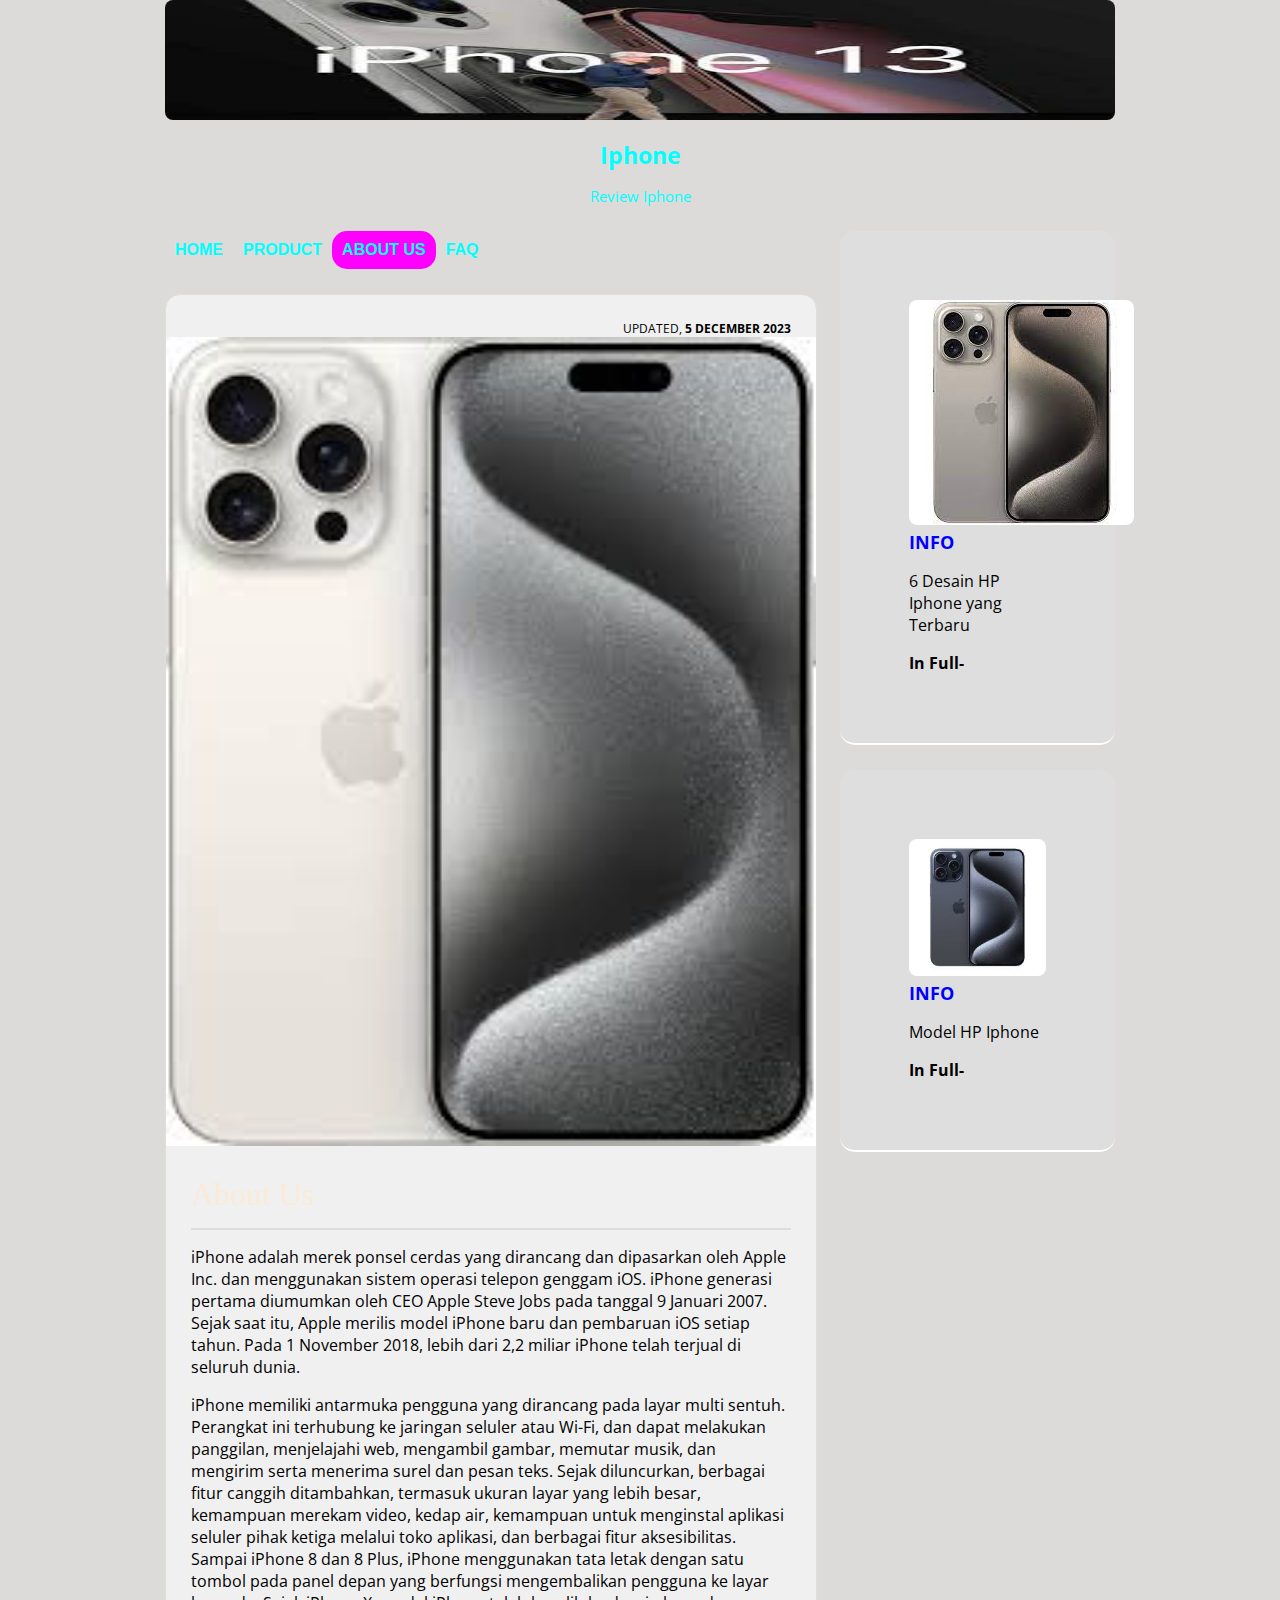
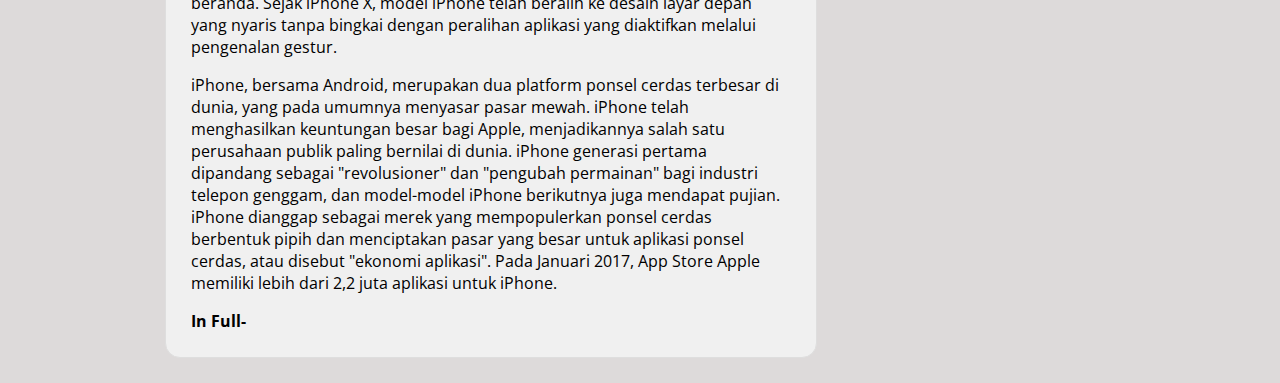
==== contoh web/contact-us.html @ da23b79c "Add files via upload" ====
<!DOCTYPE html>
<html lang="en">
<head>
    <title>webku</title>
    <link rel="stylesheet" type="text/css" href="style.css">
</head>

<body>

    <header>
        <img src="images/gambar8.jpeg" alt="header" width="950px" height="120px">
        <h1 class="judul">Iphone</h1>
        <p class="deskripsi">Review Iphone </p>
    </header>


    <div class="wrap">
        <nav class="menu">
            <ul>
                <li >
                    <a href="index.html">Home</a>
                </li>
                <li>
                    <a href="product.html">Product</a>     
                </li>
                <li class="active">
                    <a href="contact-us.html">About Us</a>     
                </li>
                <li>
                    <a href="faq.html">faq</a>     
                </li>
            </ul>
        </nav>
    <aside class="sidebar">
        <div class="widget">
             <div>
                <img class="widget-pict" src="images/gambar1.jpeg " alt="pict" widht="100%">
            </div>

            <h2>Info</h2>
            <p>6 Desain HP Iphone yang Terbaru</p>
            <a href="#" class="faq-selengkapnya"> In Full-</a>

        </div>
        <div class="widget">
            <div>
                <img class="widget-pict" src="images/gambar2.jpeg" alt="pict" width="100%">
            </div>

            <h2>Info</h2>
            <p>Model HP Iphone</p>
            <a href="#" class="faq-selengkapnya">In Full-</a>

        </div>

    </aside>


    <div class="blog">
        <div class="conteudo">
            <div class="post-info">
            Updated, <b>5 december 2023</b>
        </div>
        <img src="images/gambar3.jpeg">
        <h1>About Us</h1>
        <hr>
        <p>
            iPhone adalah merek ponsel cerdas yang dirancang dan dipasarkan oleh Apple Inc. 
            dan menggunakan sistem operasi telepon genggam iOS. iPhone generasi pertama diumumkan oleh CEO Apple Steve Jobs pada tanggal 9 Januari 2007. 
            Sejak saat itu, Apple merilis model iPhone baru dan pembaruan iOS setiap tahun. Pada 1 November 2018, lebih dari 2,2 miliar iPhone telah terjual di seluruh dunia.
        </p>
        <p>
            iPhone memiliki antarmuka pengguna yang dirancang pada layar multi sentuh.
            Perangkat ini terhubung ke jaringan seluler atau Wi-Fi, dan dapat melakukan panggilan, menjelajahi web, mengambil gambar, memutar musik, dan mengirim serta menerima surel dan pesan teks.
            Sejak diluncurkan, berbagai fitur canggih ditambahkan, termasuk ukuran layar yang lebih besar, kemampuan merekam video, kedap air, kemampuan untuk menginstal aplikasi seluler pihak ketiga melalui toko aplikasi, dan berbagai fitur aksesibilitas.
            Sampai iPhone 8 dan 8 Plus, iPhone menggunakan tata letak dengan satu tombol pada panel depan yang berfungsi mengembalikan pengguna ke layar beranda. Sejak iPhone X, model iPhone telah beralih ke desain layar depan yang nyaris tanpa bingkai dengan peralihan aplikasi yang diaktifkan melalui pengenalan gestur.
        </p>
        <p>
            iPhone, bersama Android, merupakan dua platform ponsel cerdas terbesar di dunia, yang pada umumnya menyasar pasar mewah. iPhone telah menghasilkan keuntungan besar bagi Apple, menjadikannya salah satu perusahaan publik paling bernilai di dunia.
            iPhone generasi pertama dipandang sebagai "revolusioner" dan "pengubah permainan" bagi industri telepon genggam, dan model-model iPhone berikutnya juga mendapat pujian. iPhone dianggap sebagai merek yang mempopulerkan ponsel cerdas berbentuk pipih dan menciptakan pasar yang besar untuk aplikasi ponsel cerdas, atau disebut "ekonomi aplikasi".
            Pada Januari 2017, App Store Apple memiliki lebih dari 2,2 juta aplikasi untuk iPhone.
        </p>
       
        <a href="#" class="continue-lendo">In Full-</a>
    </div>
    </div>
    </div>

</body>

</html>
---- contoh web/style.css ----
@import url(https://fonts.googleapis.com/css?family=Open+Sans:400,800,700,600,300);

.active a {
    background-color: fuchsia;
    border-radius: 15px;
    color: blue; 

}

body {
    background: rgb(221,218,218);
    margin: auto;
    font-family: 'open sans', sans-serif;
}

hr {
    border:0;
    background:#dedede;
    height:2px;
}

header img{
    margin-top: 5px;
    border-radius: 8px;
    margin: auto;
}

header{
    text-align: center;
    color:aqua;
}

header .judul{
    font-size: 17pt;
}

header .deskripsi{
    font-size:11pt;
}

.wrap{
    width: 950px;
    margin:25px auto;
}
nav.menu ul{
    overflow:hidden;
    color:aliceblue;
    list-style: none;
    float: left;
    padding: 0px;
    width: 650px;
    margin:0 0 0;
    background:blue (2, 120 ,150);
    -webkit-box-shadow:1px 1px 1px 0px rgba(204,204,204,0,55);
    -moz-box-shadow:1px 1px 1px 0px rgba(104,104,104,0,55);
    box-shadow: 5px 5px 5px 0px rgba(148,137,137,0,55);
    border-radius: 15px;
    display:flex;
    font-family:'segoe UI',Tahoma,geneva,'Segoe UI', Tahoma, Geneva, Verdana, sans-serif;
    color:red;
}

nav.menu ul a {
    padding:10px;
    display: block;
    font-weight: 600;
    font-size: 16px;
    color: aqua;
    text-transform: uppercase;
    transform: all 0.5s ease;
    text-decoration: none;
    text-align: center;
}
.active a{
    color: red;
}
nav.menu ul a:hover {
    text-decoration: underline;
    border-radius: 15px;
    background: white;
    color: blue(2,12,150);
}
nav.menu ul a:active {
    color:red;
}
.sidebar {
    float:right;
    width:275px;
}
.widget-pict {
    border-radius: 8px;
}
.sidebar .widget {
    padding: 25%;
    margin: 0 0 25px;
    background: #dedede;
    border-bottom: 2px solid #fff;
    transition: all 0.5s ease;
    border-radius: 15px;
    border: 1px solid blue(10,128,238,0.55);

}
.sidebar .widget:hover {
    border-bottom: 4px solid #dedede;
    box-shadow: 5px 5px 5px 5px 0px rgb(148,137,0.55);

}
.sidebar .widget h2 {
    padding: 0;
    margin: 0 0 15px;
    color: blue;
    font-size: 18px;
    text-transform: uppercase;

}
.sidebar.widget p {
    font-size: 14px;
    margin:auto;
}
.sidebar .widget p:last-child {
    margin: 0;
}
.blog {
    float: left;
}
.widget .faq-selengkapnya {
    color: black;
    transition: all 0.5s ease;
    text-decoration: none;
    font-weight: 700;

}
.faq-selengkapnya:hover {
    margin-left: 10px;
}
.conteudo {
    width: 600px;
    padding: 25px;
    margin: 25px auto;
    background: #fff;
    transition: all 0.5s ease;
    border: 1px solid #dedede;
    -webkit-box-shadow:1px 1px 1px 0px rgba(204,204,204,0,55);
    -moz-box-shadow:1px 1px 1px 0px rgba(104,104,104,0,55);
    box-shadow: 5px 5px 5px 0px rgba(148,137,137,0,55);
    border-radius: 15px;
    background-color: rgb(240,240,240);
}
.conteudo:hover {
    border-bottom: 4px solid blue;
    box-shadow: 5px 5px 5px 0px chocolate(148,137,137,0.55);

}
.conteudo img {
    min-width: 650px;
    margin: 0 0 25px -25px;
    max-width: 650px;
}
.conteudo h1 {
    padding: 0;
    margin: 0 0 15px;
    font-weight: normal;
    color: antiquewhite;
    font-family: Georgia;

}
.conteudo p:last-child{
    margin: 0;
}
.conteudo .continue-lendo{
    color: black;
    transition: all 0,5s ease;
    text-decoration: none;
    font-weight: 700;
    
}
.conteudo .continue-lendo:hover{
    margin-left: 10px;
}

.post-info {
    float: right;
    font-size: 12px;
    margin: -10px 0 15 px;
    text-transform: uppercase;
}
@media screen and (max-width: 960px){
    .header {
        position: inherit;
        
    }
    .wrap {
        width: 90%;
        margin: 25px auto;
    }
    .sidebar {
        width: 100%;
        margin:25px 0 0;
        float: right;
    }
    .sidebar.widget {
        padding: 5%;
    }
    nav.menu ul {
        width: 100%;
    }
    nav.menu ul {
        float: inherit;
        
    }
    nav.menu ul li {
        float: inherit;
        margin: 0;
    }
    nav.menu ul a {
        padding: 15px;
        font-size: 15px;
        border-top: 1px solid greenyellow;
        border-bottom: 1px solid greenyellow;
    }
    .blog{
        width: 90%;
    }
    .conteudo{
        float: inherit;
        margin: 0 auto 25px;
        width: 101%;
        border: 1px solid white;
        padding: 5%;
        background: #fff;
    }
    .conteudo img {
        max-width: 110%;
        margin: 0 0 25px -5%;
        min-width: 110%;
    }
    .conteudo.continue-lendo:hover{
        margin-left: 0;
    }
}

@media screen and (max-width: 460px) {

    nav.menu ul a {
        padding: 15px;
        font-size: 14px;
    }

    .sidebar {
        display: none;
    }
    .post-info {
        display: none;
    }


}
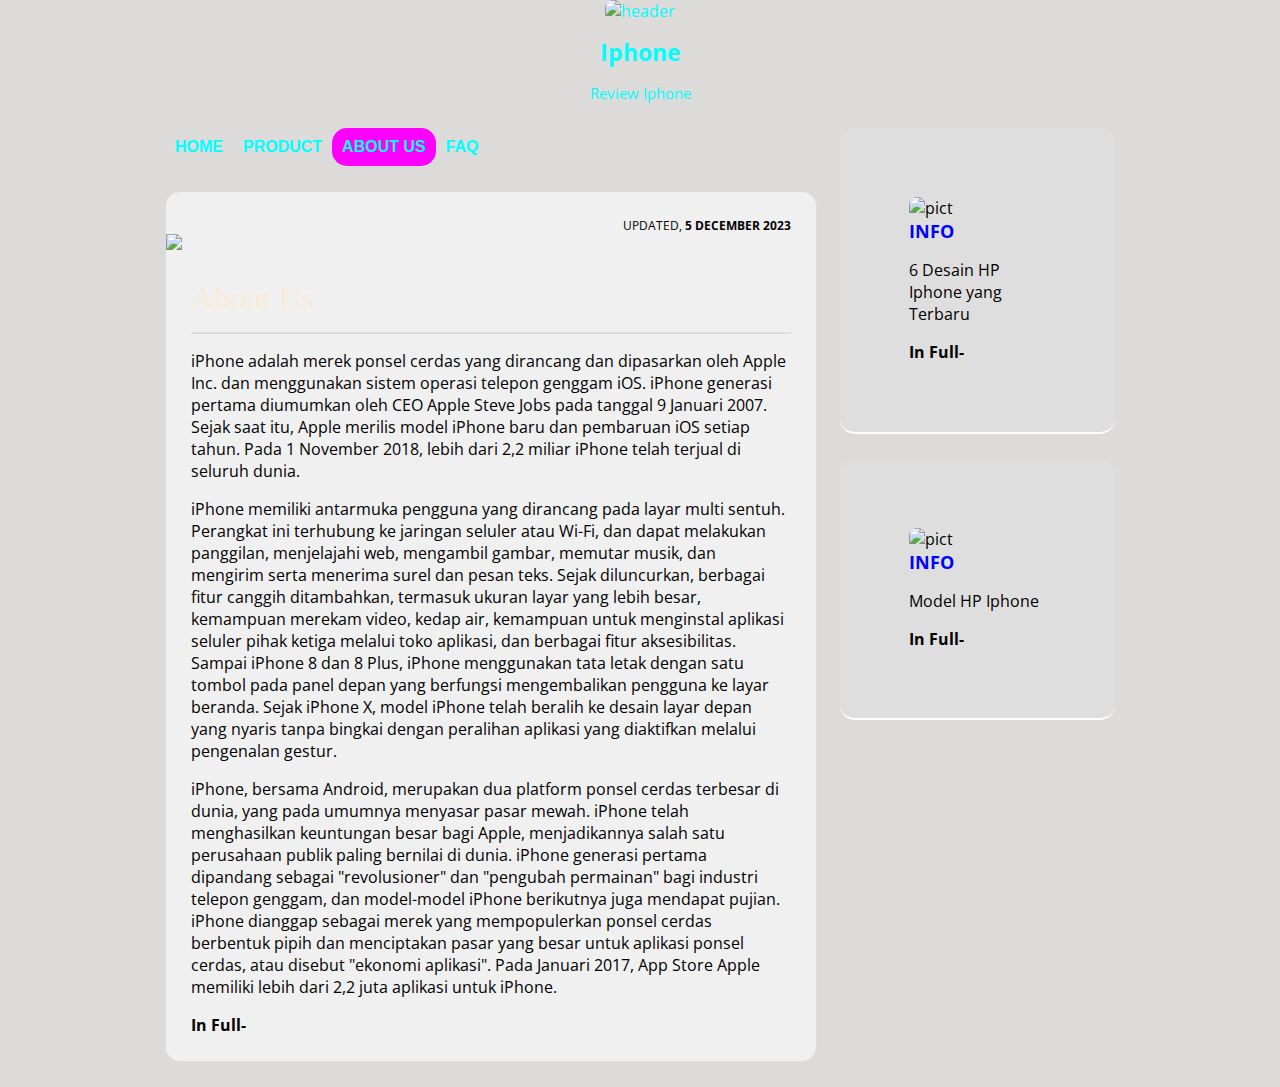
==== commit 7d276d1a: "Update contact-us.html" ====
--- a/contoh web/contact-us.html
+++ b/contoh web/contact-us.html
@@ -8,7 +8,7 @@
 <body>
 
     <header>
-        <img src="images/gambar8.jpeg" alt="header" width="950px" height="120px">
+        <img src="gambar8.jpeg" alt="header" width="950px" height="120px">
         <h1 class="judul">Iphone</h1>
         <p class="deskripsi">Review Iphone </p>
     </header>
@@ -34,7 +34,7 @@
     <aside class="sidebar">
         <div class="widget">
              <div>
-                <img class="widget-pict" src="images/gambar1.jpeg " alt="pict" widht="100%">
+                <img class="widget-pict" src="gambar1.jpeg " alt="pict" widht="100%">
             </div>
 
             <h2>Info</h2>
@@ -44,7 +44,7 @@
         </div>
         <div class="widget">
             <div>
-                <img class="widget-pict" src="images/gambar2.jpeg" alt="pict" width="100%">
+                <img class="widget-pict" src="gambar2.jpeg" alt="pict" width="100%">
             </div>
 
             <h2>Info</h2>
@@ -61,7 +61,7 @@
             <div class="post-info">
             Updated, <b>5 december 2023</b>
         </div>
-        <img src="images/gambar3.jpeg">
+        <img src="gambar3.jpeg">
         <h1>About Us</h1>
         <hr>
         <p>
@@ -88,4 +88,4 @@
 
 </body>
 
-</html>+</html>
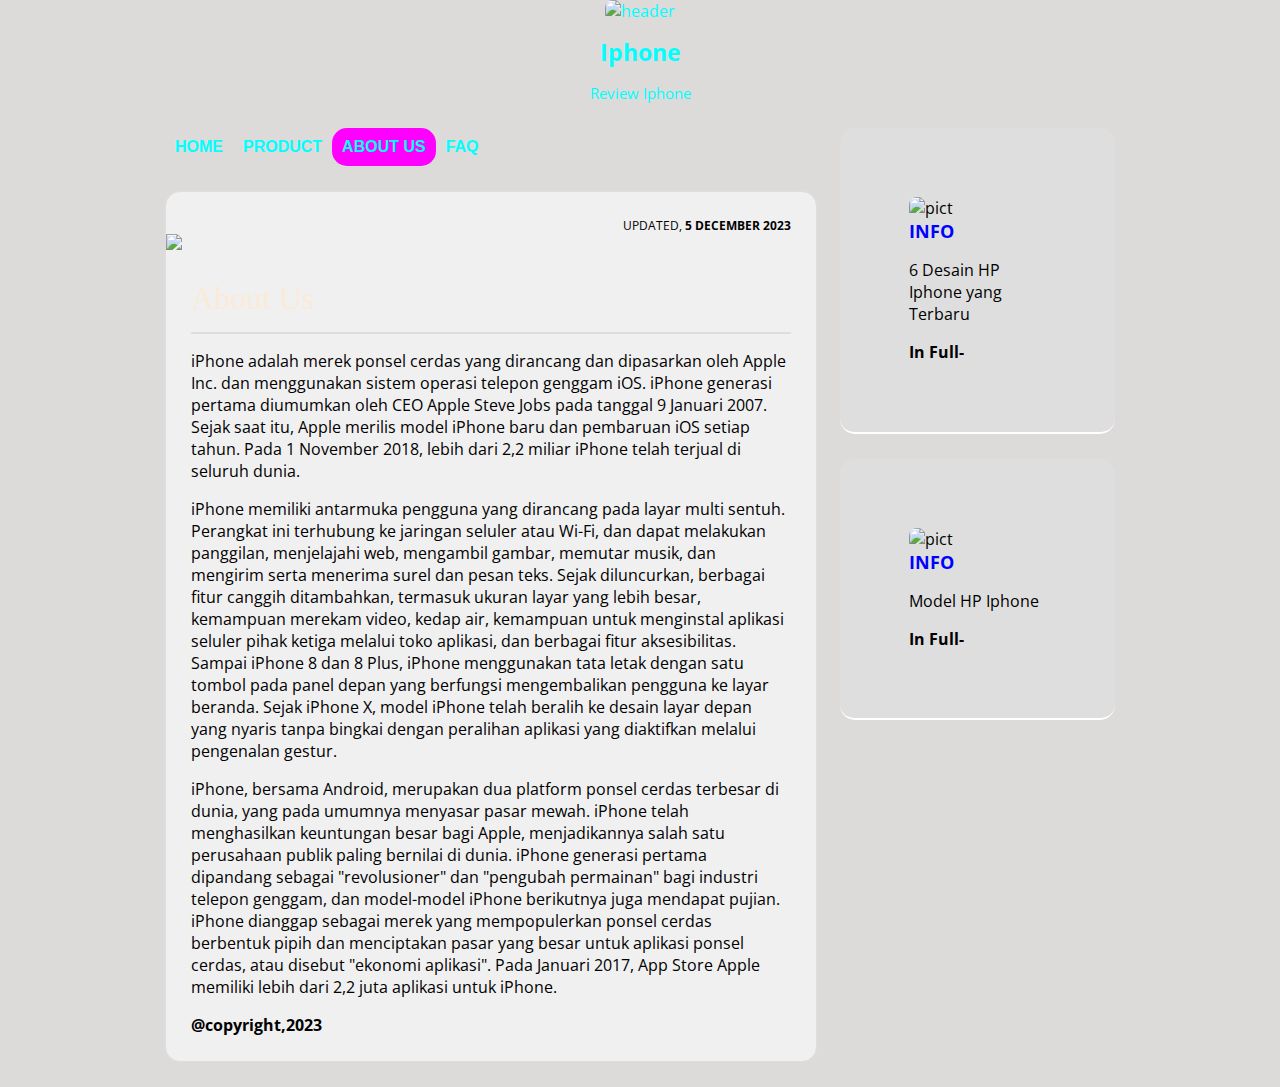
==== commit 7d7f33b0: "Update contact-us.html" ====
--- a/contoh web/contact-us.html
+++ b/contoh web/contact-us.html
@@ -81,7 +81,7 @@
             Pada Januari 2017, App Store Apple memiliki lebih dari 2,2 juta aplikasi untuk iPhone.
         </p>
        
-        <a href="#" class="continue-lendo">In Full-</a>
+        <a href="#" class="continue-lendo">@copyright,2023</a>
     </div>
     </div>
     </div>
